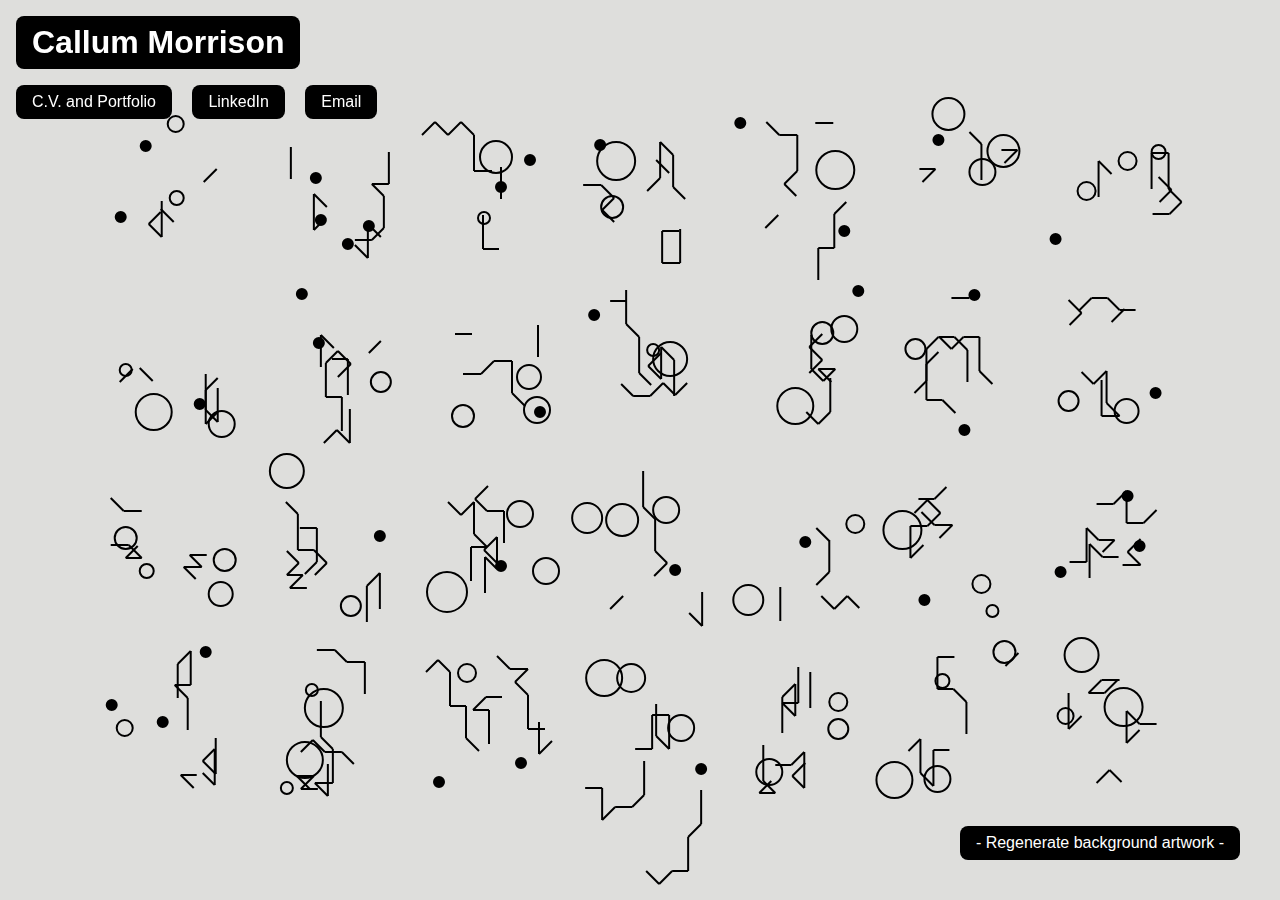
==== index.html @ b8baddf5 "Renamed main page. Removed some debug styling." ====
<!DOCTYPE html>
<html lang="en">
<head>
    <meta charset="UTF-8">
    <meta name="viewport" content="width=device-width, initial-scale=1.0">
    <link rel="stylesheet" type="text/css" href="Style.css" />
    <title>Document</title>
</head>
<body>
    <canvas id="canvas"></canvas>
    <main>
        <h1>Callum Morrison</h1>
        <br>
        <p><a target=”_blank” href="https://teal-ray-008.notion.site/Callum-Morrison-Expanded-CV-e8ba350ea7794071ac63bb05e006bd9e">C.V. and Portfolio</a></p>
        <p><a target=”_blank” href="https://www.linkedin.com/in/callum-morrison-edinburgh">LinkedIn</a></p>
        <p><a target=”_blank” href="mailto:mrcallummorrison@gmail.com">Email</a></p>
        <br>
        <p class="regen-art sticky">- Regenerate background artwork -</p>
    </main>
    <script type="text/javascript" src="./Mohr.js"></script>
</body>
</html>
---- Style.css ----
/* Designed first on a 2k monitor. */
canvas {
    /* overflow: hidden; */
    z-index: -1;
    position: absolute;
    top: 0;
    left: 0;
    /* border: 1px solid coral; */
    
}

body {
    background-color: rgb(222, 222, 220);
    font-family: 'Gill Sans', 'Gill Sans MT', Calibri, 'Trebuchet MS', sans-serif;
}
h1, p {
    background-color: black;
    color: white;            /* makes the text visible on a dark background */
    border-radius: 0.5rem;     /* creates rounded corners */
    padding: 0.5rem 1rem;
    margin: 0.5rem;
    display: inline-block;
}
a {
    /* Remove default hyperlink css */
    color: inherit;
    text-decoration: inherit;
}
p:hover {
    
    background-color: rgb(211, 166, 0);
    transition: all 0.3s ease;
    color: black;
    /* text-decoration: underline; */
    
}

.sticky {
    position: fixed;
    bottom: 2rem;
    right: 2rem;
}

/* @media only screen and (width < 320px) {
    canvas {
        border: 3px solid rgb(0, 4, 255);
    }
}

@media only screen and (width>=320px) {
    canvas {
        border: 3px solid rgb(0, 255, 234);
    }
}

@media only screen and (width>=480px) {
    canvas {
        border: 3px solid rgb(30, 255, 0);

    }

}

@media only screen and (width>=768px) {
    canvas {
        border: 3px solid rgb(255, 157, 0);
    }
}

@media only screen and (width>=1024px) {
    canvas {
        border: 1px solid red;
    }
} */
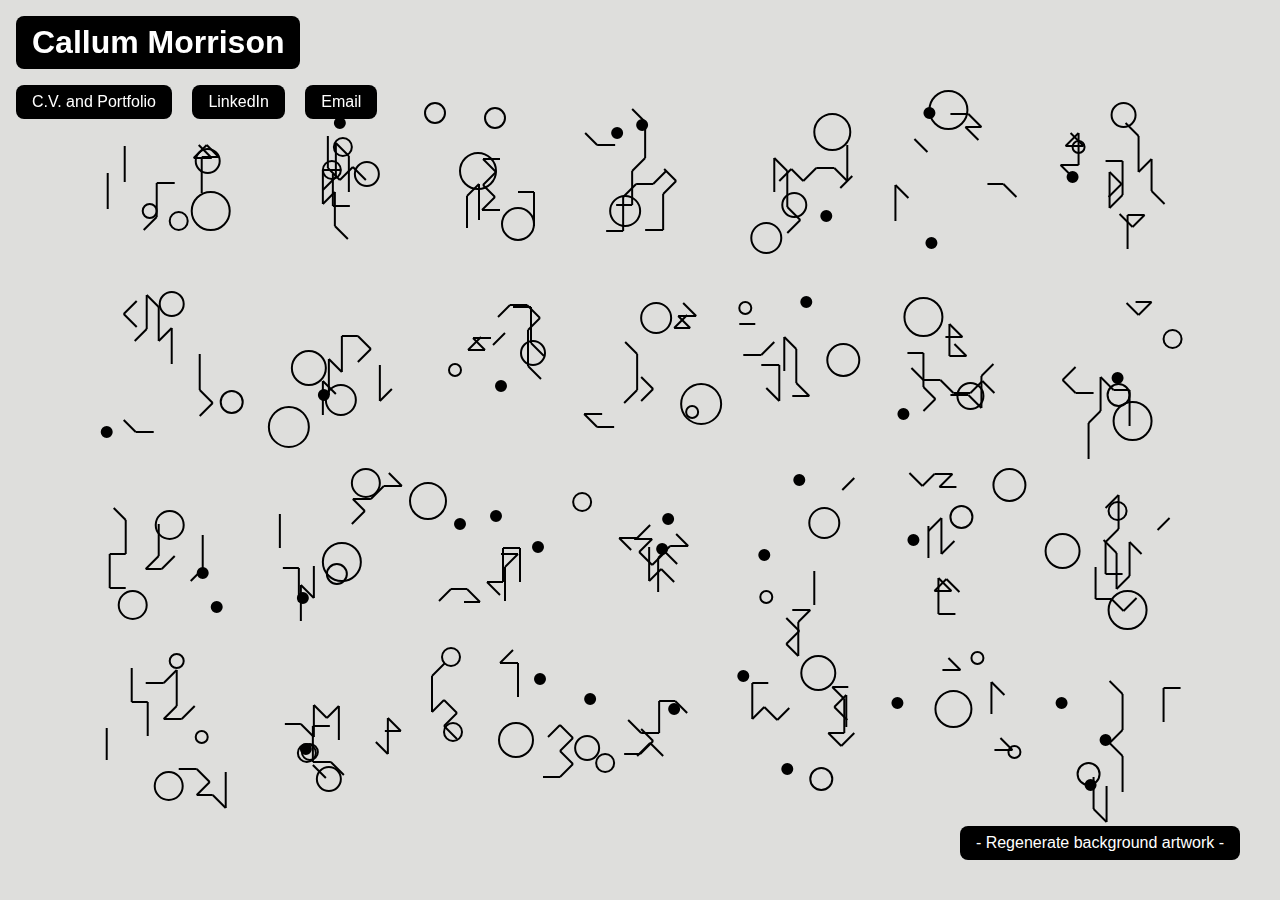
==== commit aee06173: "Renamed Mohr JS file." ====
--- a/index.html
+++ b/index.html
@@ -17,7 +17,7 @@
         <br>
         <p class="regen-art sticky">- Regenerate background artwork -</p>
     </main>
-    <script type="text/javascript" src="./Mohr.js"></script>
+    <script type="text/javascript" src="./BackgroundArtCreator.js"></script>
 </body>
 </html>
 
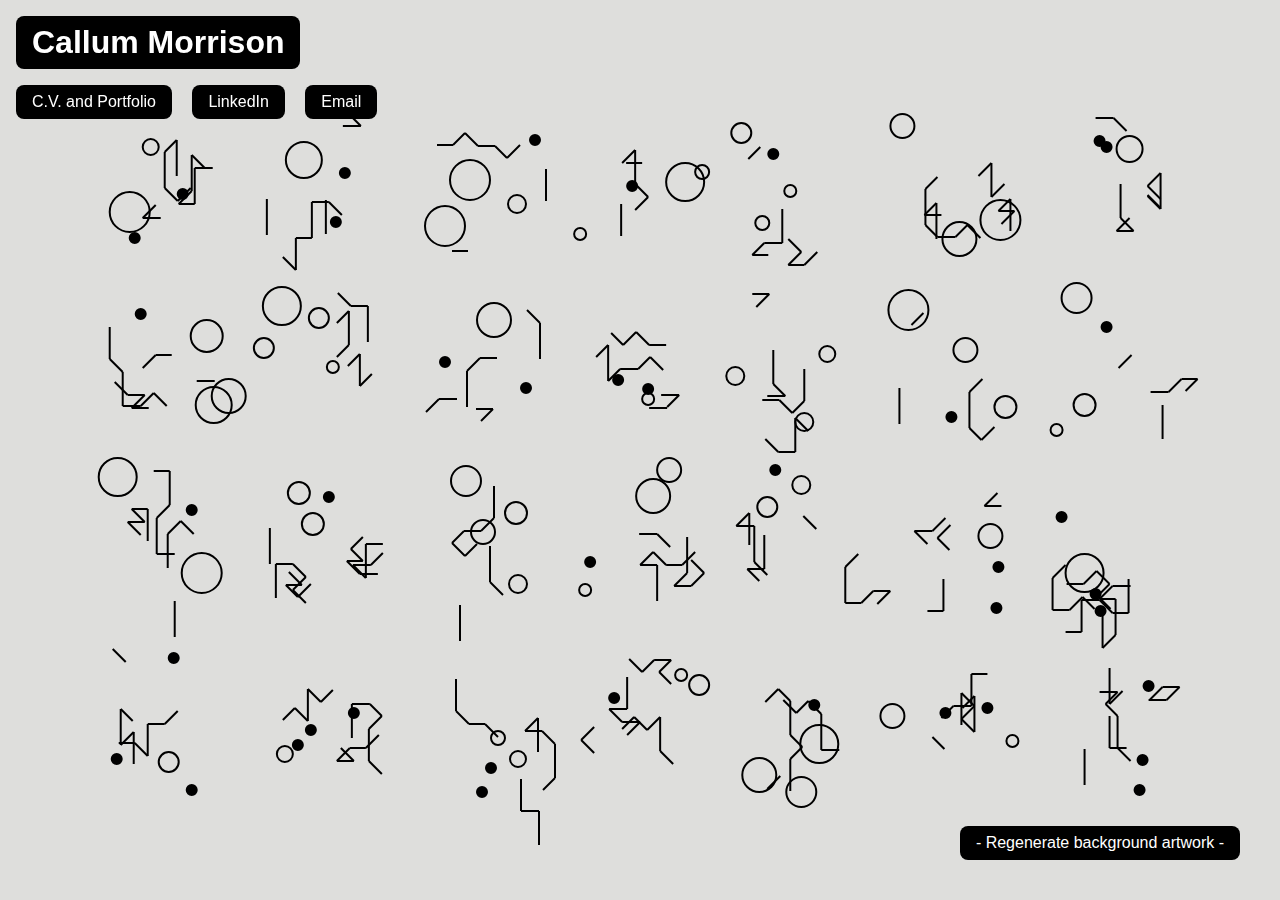
==== commit 388c7801: "Made the "regen" button unhighlightable as mobile testing showed this kept getting highlighted and b" ====
--- a/index.html
+++ b/index.html
@@ -15,7 +15,7 @@
         <p><a target=”_blank” href="https://www.linkedin.com/in/callum-morrison-edinburgh">LinkedIn</a></p>
         <p><a target=”_blank” href="mailto:mrcallummorrison@gmail.com">Email</a></p>
         <br>
-        <p class="regen-art sticky">- Regenerate background artwork -</p>
+        <p class="regen-art sticky unselectable">- Regenerate background artwork -</p>
     </main>
     <script type="text/javascript" src="./BackgroundArtCreator.js"></script>
 </body>
--- a/Style.css
+++ b/Style.css
@@ -41,6 +41,15 @@
     right: 2rem;
 }
 
+.unselectable {
+    -webkit-touch-callout: none;
+    -webkit-user-select: none;
+    -khtml-user-select: none;
+    -moz-user-select: none;
+    -ms-user-select: none;
+    user-select: none;
+}
+
 /* @media only screen and (width < 320px) {
     canvas {
         border: 3px solid rgb(0, 4, 255);
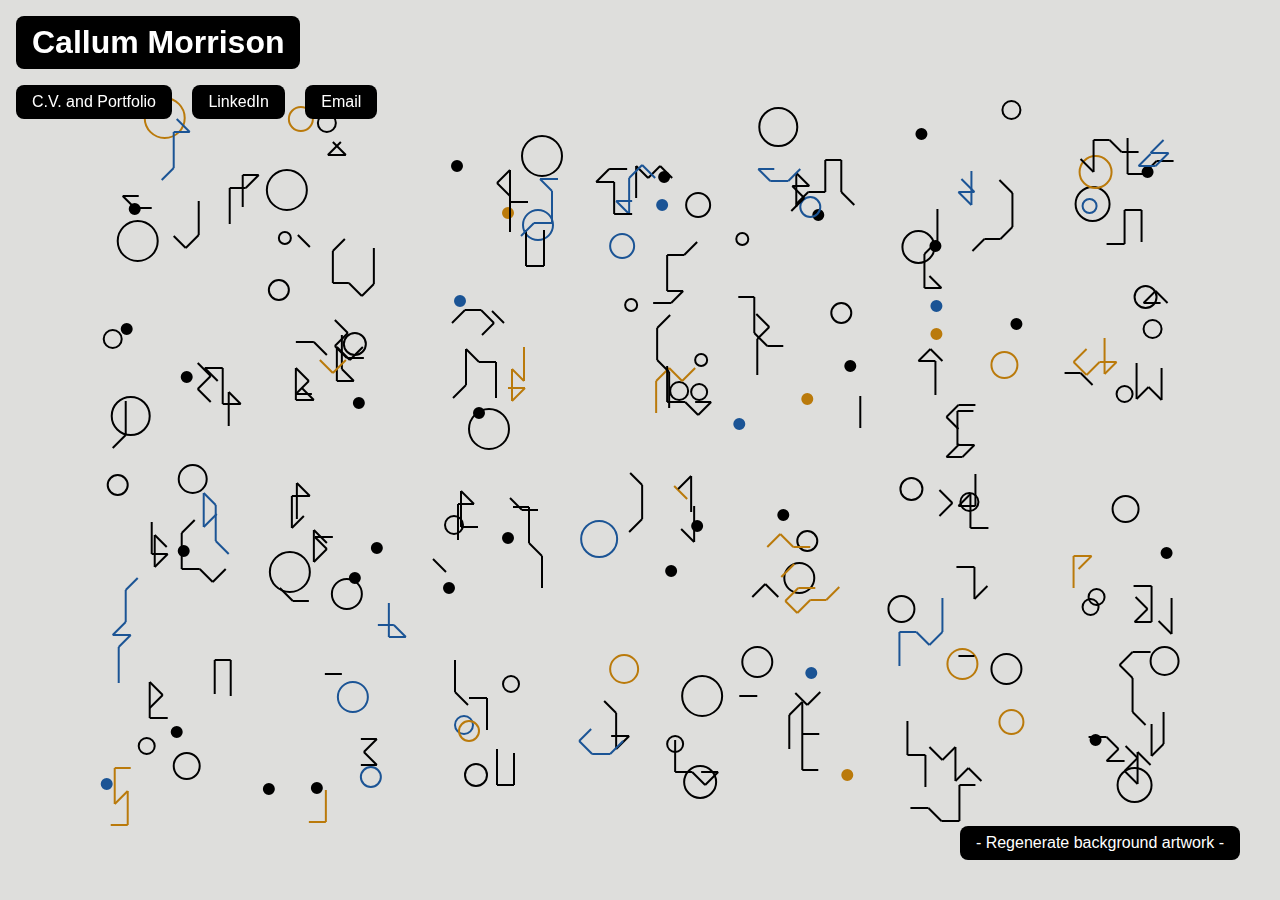
==== commit 82ba8c18: "Update index.html" ====
--- a/index.html
+++ b/index.html
@@ -4,16 +4,16 @@
     <meta charset="UTF-8">
     <meta name="viewport" content="width=device-width, initial-scale=1.0">
     <link rel="stylesheet" type="text/css" href="Style.css" />
-    <title>Document</title>
+    <title>CalMo</title>
 </head>
 <body>
     <canvas id="canvas"></canvas>
     <main>
         <h1>Callum Morrison</h1>
         <br>
-        <p><a target=”_blank” href="https://teal-ray-008.notion.site/Callum-Morrison-Expanded-CV-e8ba350ea7794071ac63bb05e006bd9e">C.V. and Portfolio</a></p>
-        <p><a target=”_blank” href="https://www.linkedin.com/in/callum-morrison-edinburgh">LinkedIn</a></p>
-        <p><a target=”_blank” href="mailto:mrcallummorrison@gmail.com">Email</a></p>
+        <p><a target=”blank” href="https://teal-ray-008.notion.site/Callum-Morrison-Expanded-CV-e8ba350ea7794071ac63bb05e006bd9e">C.V. and Portfolio</a></p>
+        <p><a target=”blank” href="https://www.linkedin.com/in/callum-morrison-edinburgh">LinkedIn</a></p>
+        <p><a target=”blank” href="mailto:mrcallummorrison@gmail.com">Email</a></p>
         <br>
         <p class="regen-art sticky unselectable">- Regenerate background artwork -</p>
     </main>
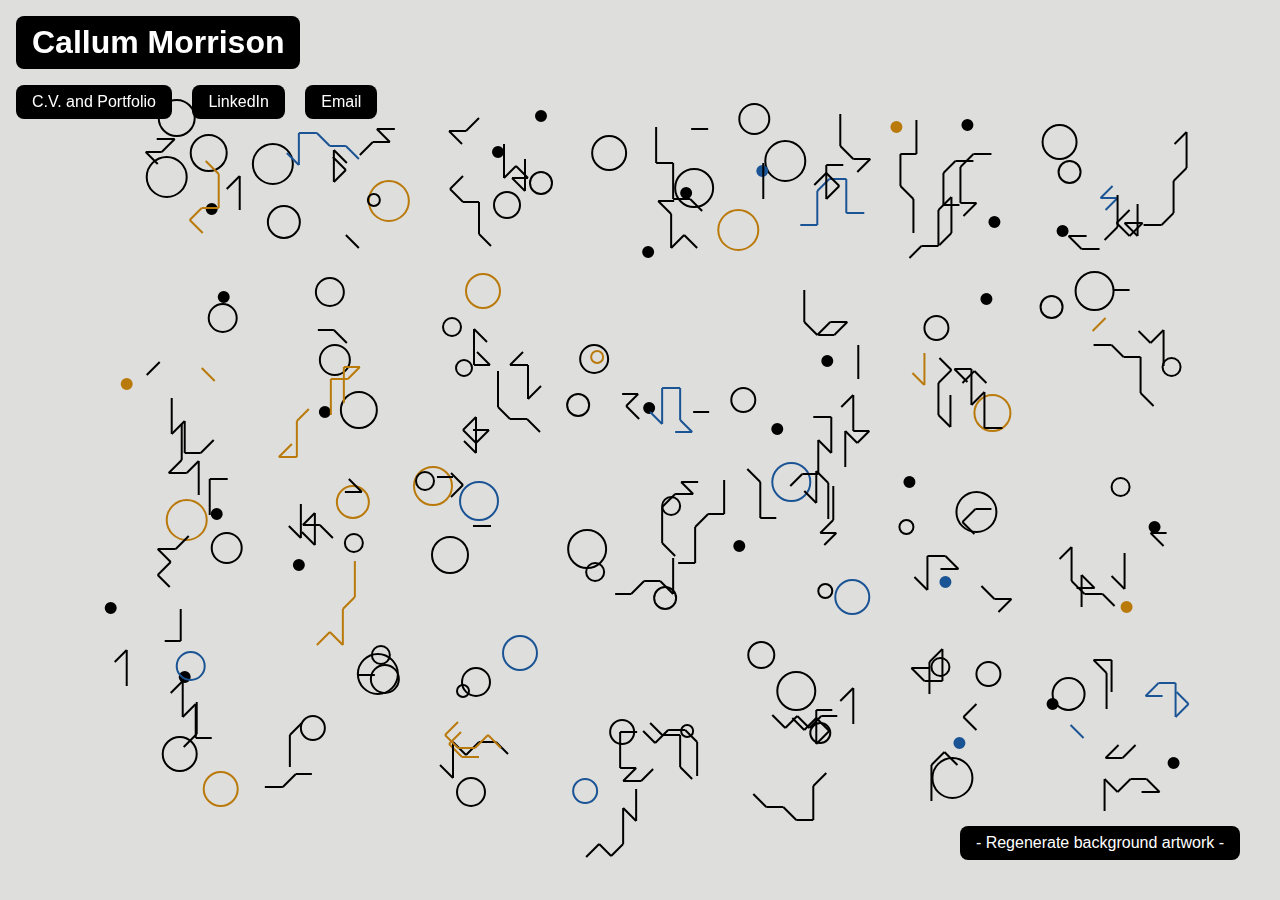
==== commit 7c73da83: "Update quote style" ====
--- a/index.html
+++ b/index.html
@@ -11,9 +11,9 @@
     <main>
         <h1>Callum Morrison</h1>
         <br>
-        <p><a target=”blank” href="https://teal-ray-008.notion.site/Callum-Morrison-Expanded-CV-e8ba350ea7794071ac63bb05e006bd9e">C.V. and Portfolio</a></p>
-        <p><a target=”blank” href="https://www.linkedin.com/in/callum-morrison-edinburgh">LinkedIn</a></p>
-        <p><a target=”blank” href="mailto:mrcallummorrison@gmail.com">Email</a></p>
+        <p><a target="_blank" href="https://teal-ray-008.notion.site/Callum-Morrison-Expanded-CV-e8ba350ea7794071ac63bb05e006bd9e">C.V. and Portfolio</a></p>
+        <p><a target="_blank" href="https://www.linkedin.com/in/callum-morrison-edinburgh">LinkedIn</a></p>
+        <p><a target="_blank" href="mailto:mrcallummorrison@gmail.com">Email</a></p>
         <br>
         <p class="regen-art sticky unselectable">- Regenerate background artwork -</p>
     </main>
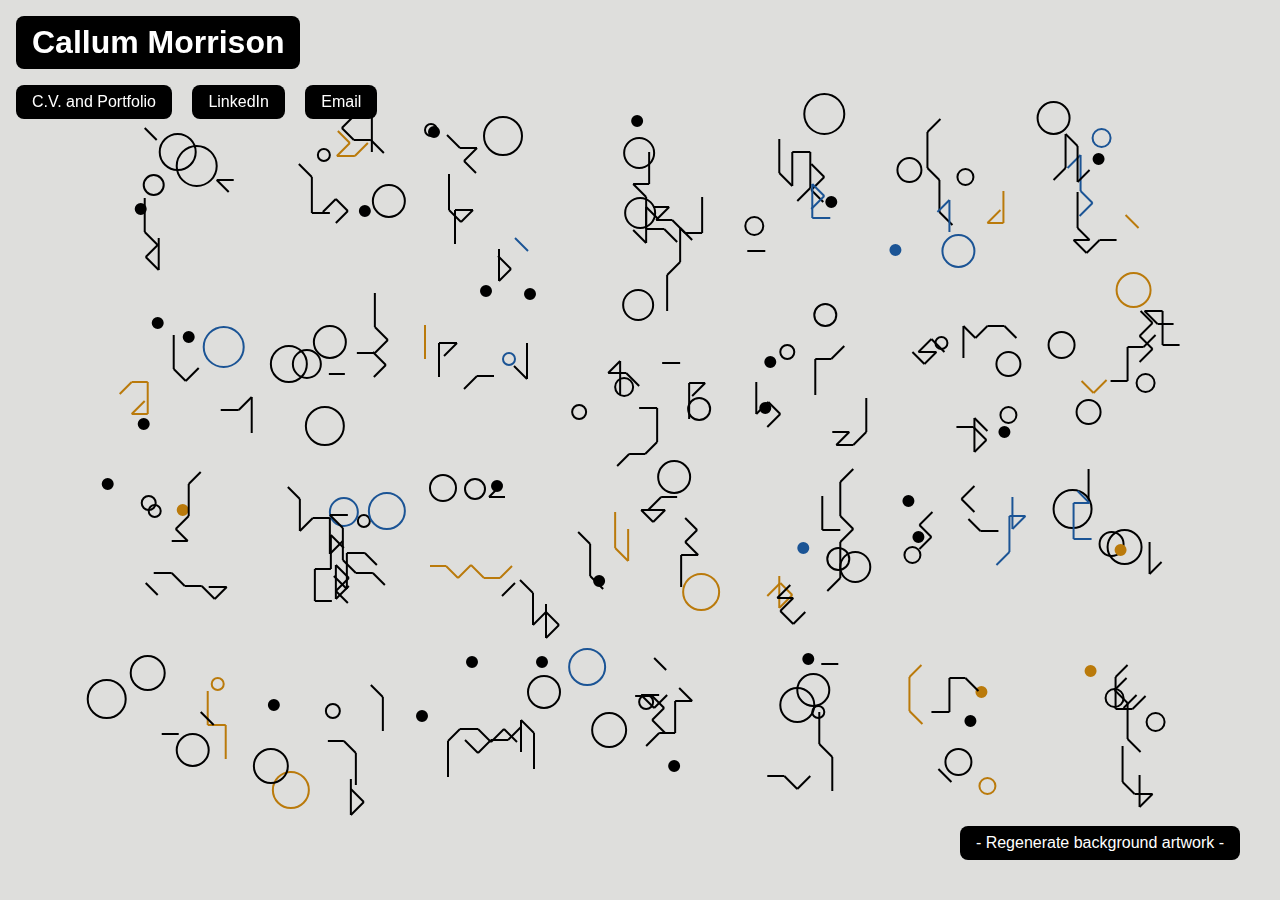
==== commit 9bdb208e: "Added favicon" ====
--- a/index.html
+++ b/index.html
@@ -3,6 +3,7 @@
 <head>
     <meta charset="UTF-8">
     <meta name="viewport" content="width=device-width, initial-scale=1.0">
+    <link rel="icon" href="fav.png" sizes="32x32">
     <link rel="stylesheet" type="text/css" href="Style.css" />
     <title>CalMo</title>
 </head>
